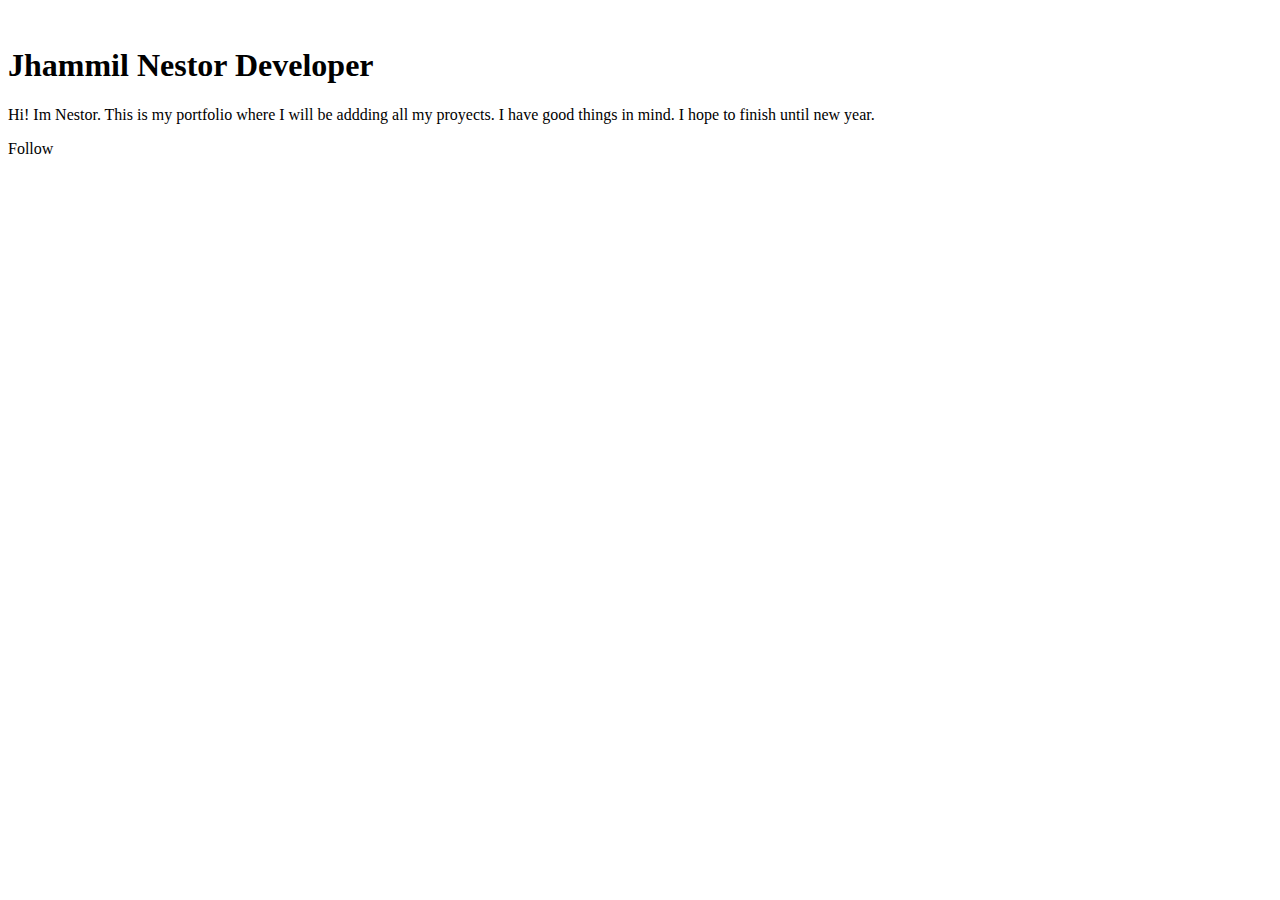
==== main.html @ 13e5d54a "Inicio del proyecto" ====
<!DOCTYPE html>
<html lang="en">
<head>
    <meta charset="UTF-8">
    <meta name="viewport" content="width=device-width, initial-scale=1.0">
    <title>Document</title>
</head>
<body>
    <div class="card">
        <img class="card--background" src="" alt="">
        <img class="card--profile" src="" alt="">
        <div class="card__info">
            <h1>Jhammil Nestor Developer</h1>
            <p>Hi! Im Nestor. This is my portfolio where I will be addding
                all my proyects. I have good things in mind. I hope to finish
                until new year.
            </p>
        </div>
        <div class="Follow">
            Follow
        </div>
    </div>
</body>
</html>
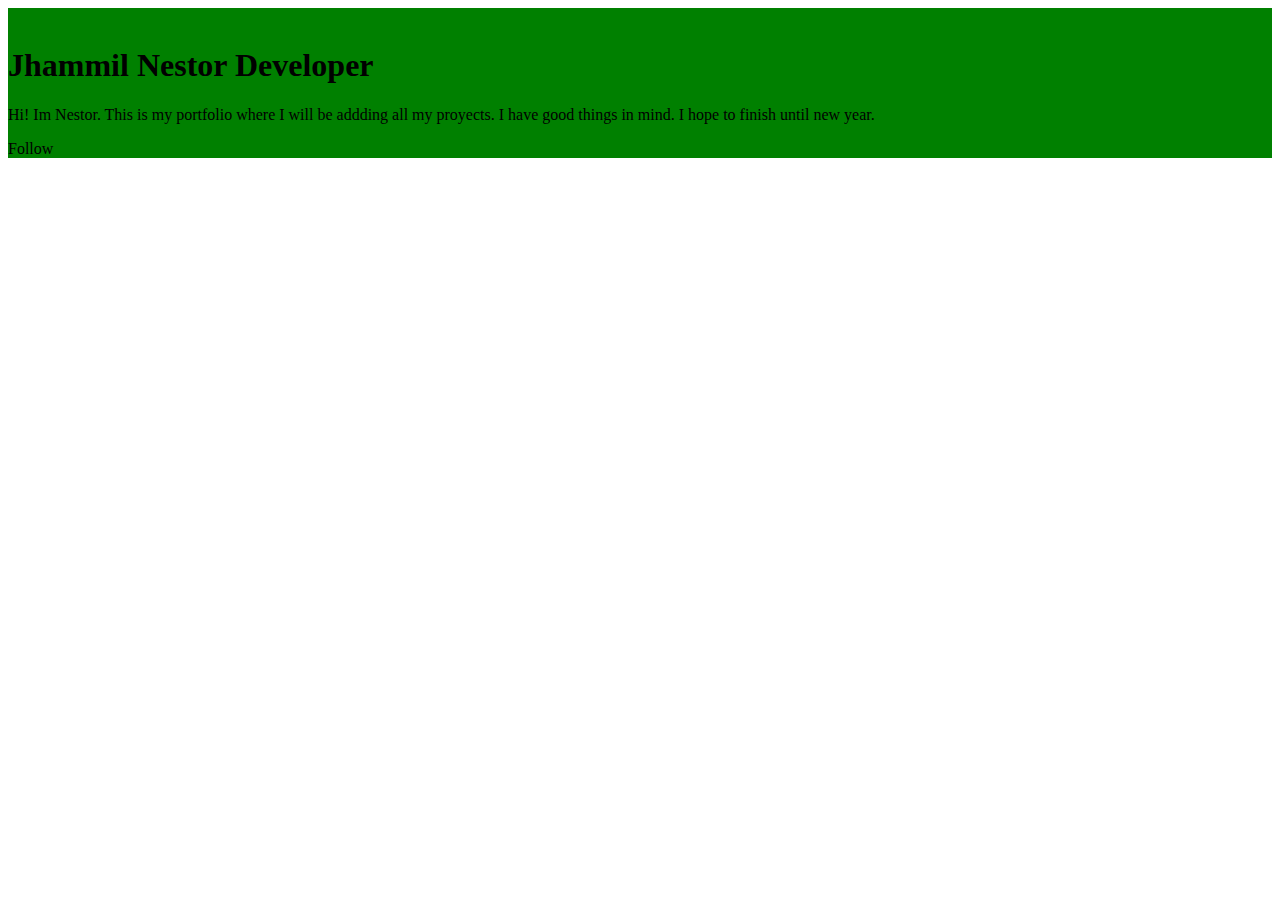
==== commit df79c465: "Se creo una carpeta css y se creo main.css" ====
--- a/main.html
+++ b/main.html
@@ -3,22 +3,26 @@
 <head>
     <meta charset="UTF-8">
     <meta name="viewport" content="width=device-width, initial-scale=1.0">
+    <link rel="stylesheet" href="./css/main.css">
     <title>Document</title>
 </head>
 <body>
-    <div class="card">
-        <img class="card--background" src="" alt="">
-        <img class="card--profile" src="" alt="">
-        <div class="card__info">
-            <h1>Jhammil Nestor Developer</h1>
-            <p>Hi! Im Nestor. This is my portfolio where I will be addding
-                all my proyects. I have good things in mind. I hope to finish
-                until new year.
-            </p>
+    <section class="CardSpace">
+        <div class="card">
+            <img class="card--background" src="" alt="">
+            <img class="card--profile" src="" alt="">
+            <div class="card__info">
+                <h1>Jhammil Nestor Developer</h1>
+                <p>Hi! Im Nestor. This is my portfolio where I will be addding
+                    all my proyects. I have good things in mind. I hope to finish
+                    until new year.
+                </p>
+            </div>
+            <div class="Follow">
+                Follow
+            </div>
         </div>
-        <div class="Follow">
-            Follow
-        </div>
-    </div>
+    </section>
+    
 </body>
 </html>--- a/css/main.css
+++ b/css/main.css
@@ -0,0 +1,14 @@
+*{
+
+}
+.CardSpace {
+    width: 100%;
+    height: auto;
+    background: green;
+    display: flex;
+    align-items: center;
+}
+.card {
+    width: 80%;
+    height: auto;
+}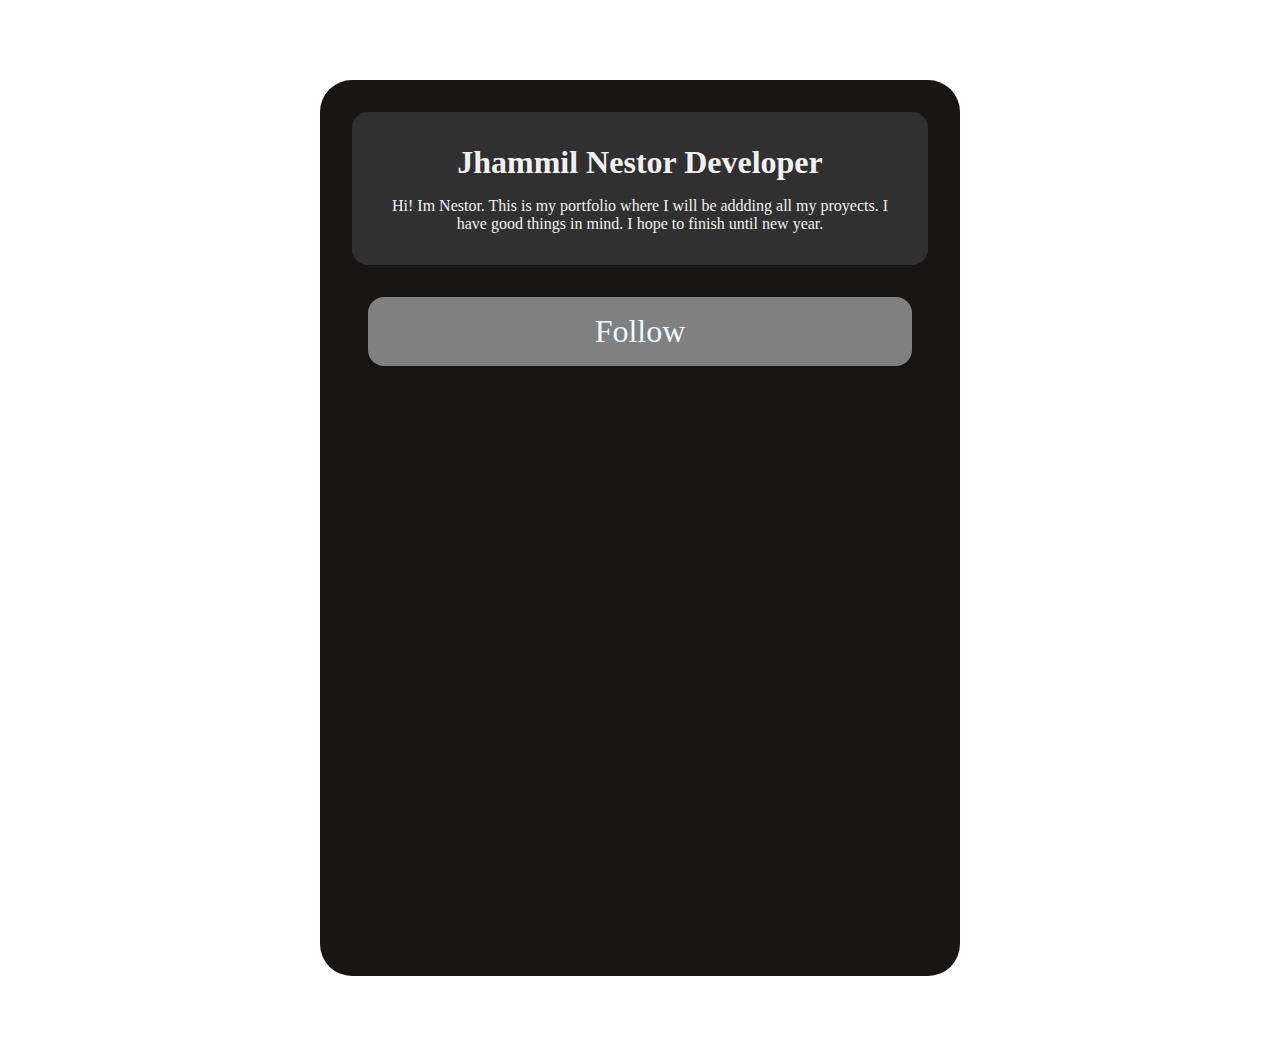
==== commit 6a420eb6: "Se añadio estilos y color socuro, tambien se modifico el tamaño y color de los textos." ====
--- a/main.html
+++ b/main.html
@@ -8,19 +8,17 @@
 </head>
 <body>
     <section class="CardSpace">
-        <div class="card">
-            <img class="card--background" src="" alt="">
-            <img class="card--profile" src="" alt="">
-            <div class="card__info">
-                <h1>Jhammil Nestor Developer</h1>
-                <p>Hi! Im Nestor. This is my portfolio where I will be addding
-                    all my proyects. I have good things in mind. I hope to finish
-                    until new year.
-                </p>
-            </div>
-            <div class="Follow">
-                Follow
-            </div>
+        <img class="card--background" src="" alt="">
+        <img class="card--profile" src="" alt="">
+        <div class="card__info">
+            <h1>Jhammil Nestor Developer</h1>
+            <p>Hi! Im Nestor. This is my portfolio where I will be addding
+                all my proyects. I have good things in mind. I hope to finish
+                until new year.
+            </p>
+        </div>
+        <div class="Follow">
+            <a href="">Follow</a>
         </div>
     </section>
     
--- a/css/main.css
+++ b/css/main.css
@@ -1,14 +1,43 @@
 *{
+margin: 0;
+padding: 0;
+}
 
+.CardSpace {
+    border-radius: 2rem;
+    width: 40rem;
+    height: 56rem;
+    margin: 5rem auto;
+    background-color: rgb(24, 21, 21);
+    color: rgb(240, 240, 240);
+    display: flex;
+    flex-direction: column;
+    align-items: center;
+    overflow: hidden;
 }
-.CardSpace {
-    width: 100%;
-    height: auto;
-    background: green;
-    display: flex;
-    align-items: center;
-}
-.card {
+.card__info{
     width: 80%;
     height: auto;
+    text-align: center;
+    background-color: rgb(48, 48, 48);
+    border-radius: 1rem;
+    padding: 2rem;
+    margin: 2rem;
+}
+.card__info h1 {
+    font-size: 2rem;
+    padding-bottom: 1rem;
+}
+.Follow {
+    width: 80%;
+    height: auto;
+    text-align: center;
+    background: gray;
+    border-radius: 1rem;
+    font-size: 2rem;
+    padding: 1rem;
+}
+.Follow a {
+    text-decoration: none;
+    color: aliceblue;
 }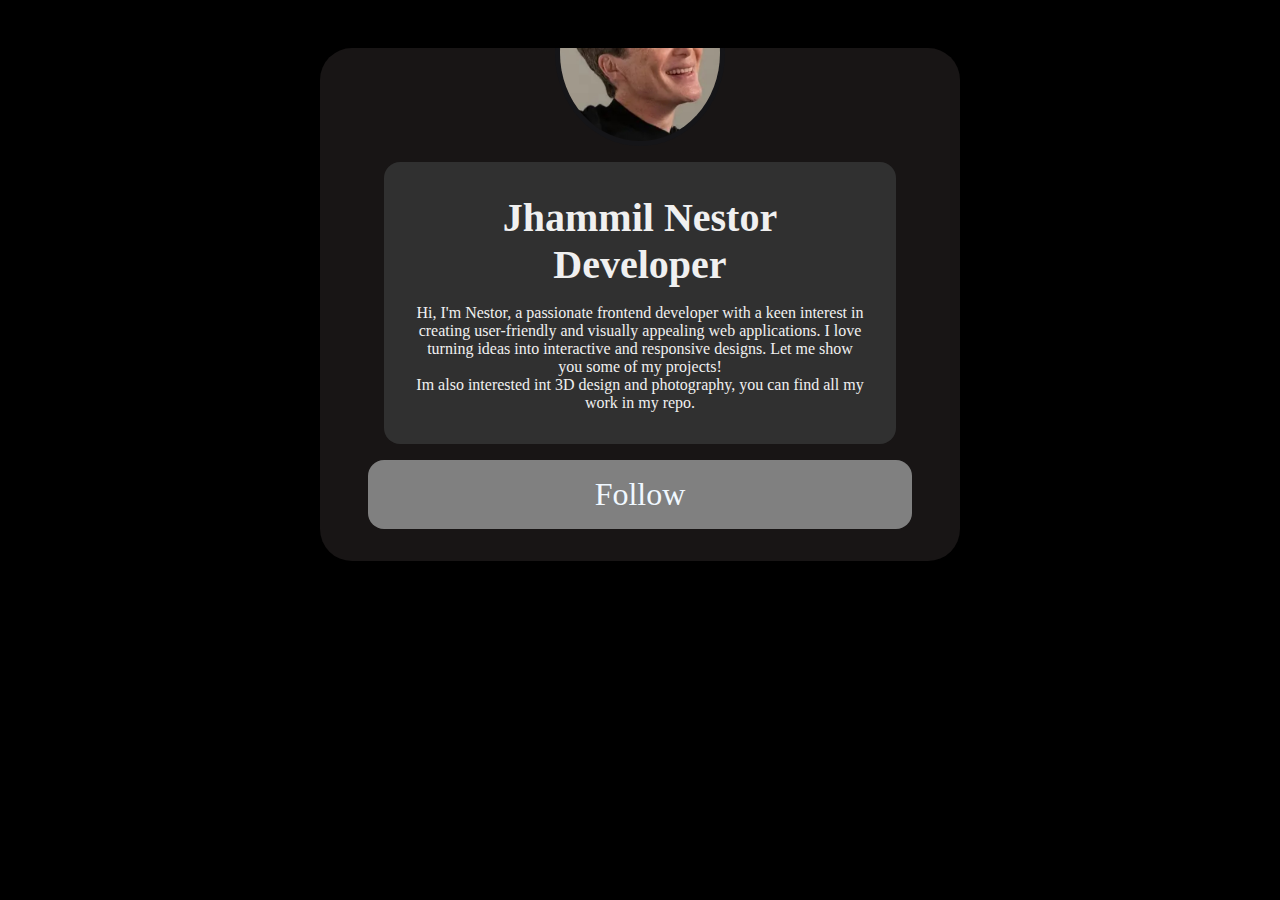
==== commit 0fd95a70: "Card terminada?" ====
--- a/main.html
+++ b/main.html
@@ -8,14 +8,17 @@
 </head>
 <body>
     <section class="CardSpace">
-        <img class="card--background" src="" alt="">
-        <img class="card--profile" src="" alt="">
+        <img class="card--background" src="./img/img_main/fondo 2.jpg" alt="">
+        <img class="card--profile" src="./img/img_main/FotoDePerfil.jpg" alt="">
         <div class="card__info">
             <h1>Jhammil Nestor Developer</h1>
-            <p>Hi! Im Nestor. This is my portfolio where I will be addding
-                all my proyects. I have good things in mind. I hope to finish
-                until new year.
+            <p>Hi, I'm Nestor, a passionate frontend developer with a keen 
+                interest in creating user-friendly and visually appealing web 
+                applications. I love turning ideas into interactive and 
+                responsive designs. Let me show you some of my projects!
             </p>
+            <p>Im also interested int 3D design and photography, you can
+                find all my work in my repo. </p>
         </div>
         <div class="Follow">
             <a href="">Follow</a>
--- a/css/main.css
+++ b/css/main.css
@@ -2,30 +2,44 @@
 margin: 0;
 padding: 0;
 }
-
+html{
+    background: black;
+}
 .CardSpace {
     border-radius: 2rem;
     width: 40rem;
-    height: 56rem;
-    margin: 5rem auto;
+    height: auto;
+    margin: 3rem auto;
     background-color: rgb(24, 21, 21);
+    /* background: rgb(0, 54, 0); */
     color: rgb(240, 240, 240);
     display: flex;
     flex-direction: column;
     align-items: center;
     overflow: hidden;
 }
+.card--background{
+    width: 100%;
+    height: auto;
+    margin: auto;
+}
+.card--profile{
+    width: 10rem;
+    border-radius: 50%;
+    margin-top: -5.5rem;
+    border: 5px solid rgb(21, 21, 24);
+}
 .card__info{
-    width: 80%;
+    width: 70%;
     height: auto;
     text-align: center;
     background-color: rgb(48, 48, 48);
     border-radius: 1rem;
     padding: 2rem;
-    margin: 2rem;
+    margin: 1rem;
 }
 .card__info h1 {
-    font-size: 2rem;
+    font-size: 2.5rem;
     padding-bottom: 1rem;
 }
 .Follow {
@@ -36,8 +50,21 @@
     border-radius: 1rem;
     font-size: 2rem;
     padding: 1rem;
+    margin-bottom: 2rem;
 }
 .Follow a {
     text-decoration: none;
     color: aliceblue;
-}+}
+@media screen and (max-width: 650px) {
+    .CardSpace {
+        width: 80%;
+    }
+    .card__info h1 {
+        font-size: 2rem;
+    }
+    .card--profile{
+        width: 7rem;
+        margin-top: -4.5rem;
+    }
+}
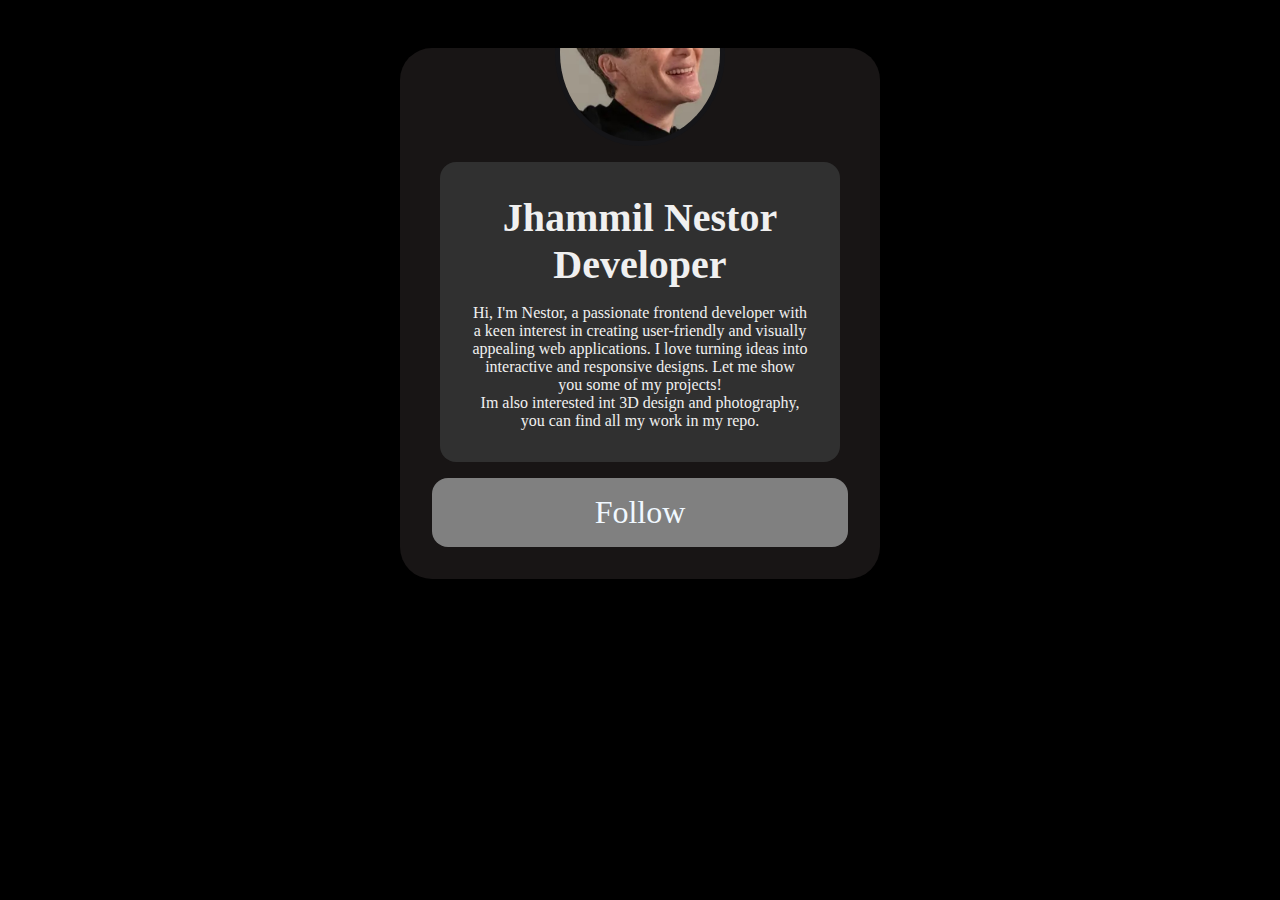
==== commit 7a8a6a54: "Cambio de tamaño y poner un flag para que no se pierda nada" ====
--- a/main.html
+++ b/main.html
@@ -7,6 +7,7 @@
     <title>Document</title>
 </head>
 <body>
+    
     <section class="CardSpace">
         <img class="card--background" src="./img/img_main/fondo 2.jpg" alt="">
         <img class="card--profile" src="./img/img_main/FotoDePerfil.jpg" alt="">
@@ -24,6 +25,6 @@
             <a href="">Follow</a>
         </div>
     </section>
-    
+
 </body>
 </html>--- a/css/main.css
+++ b/css/main.css
@@ -7,7 +7,7 @@
 }
 .CardSpace {
     border-radius: 2rem;
-    width: 40rem;
+    width: 30rem;
     height: auto;
     margin: 3rem auto;
     background-color: rgb(24, 21, 21);
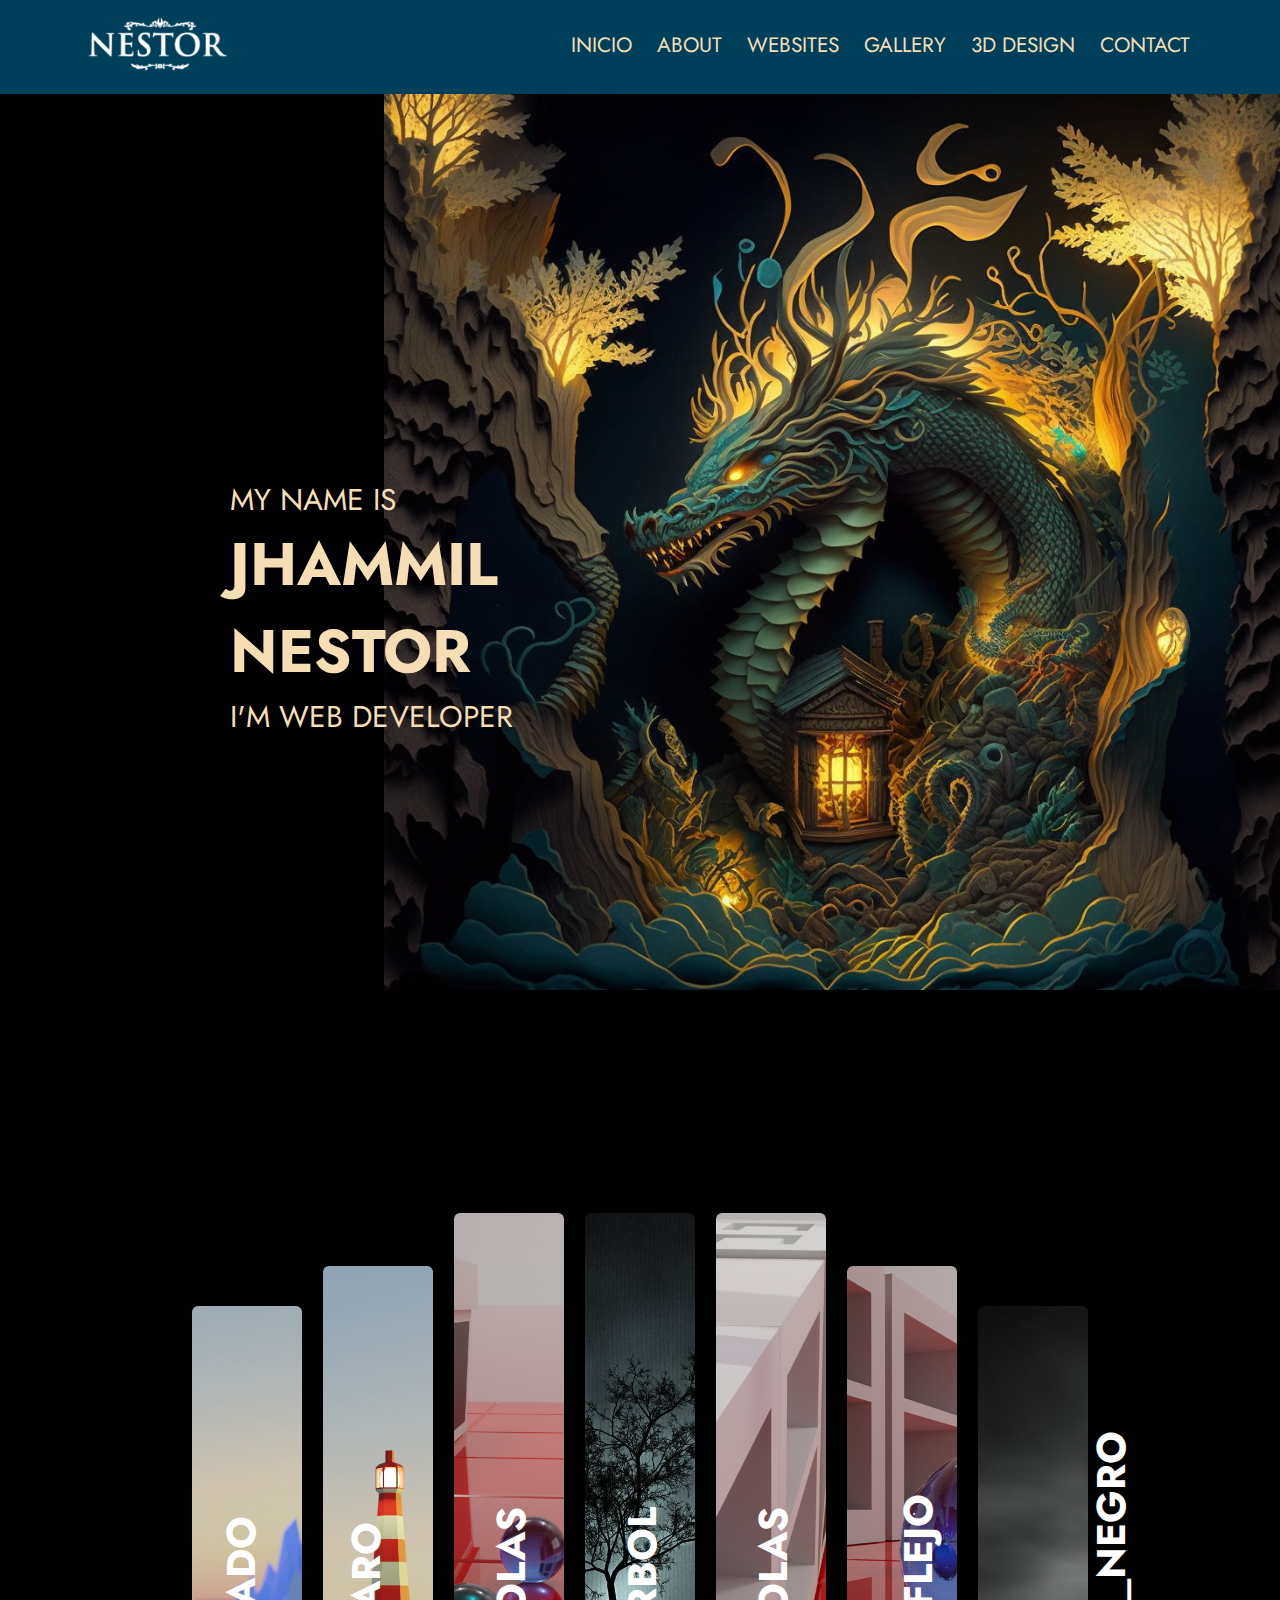
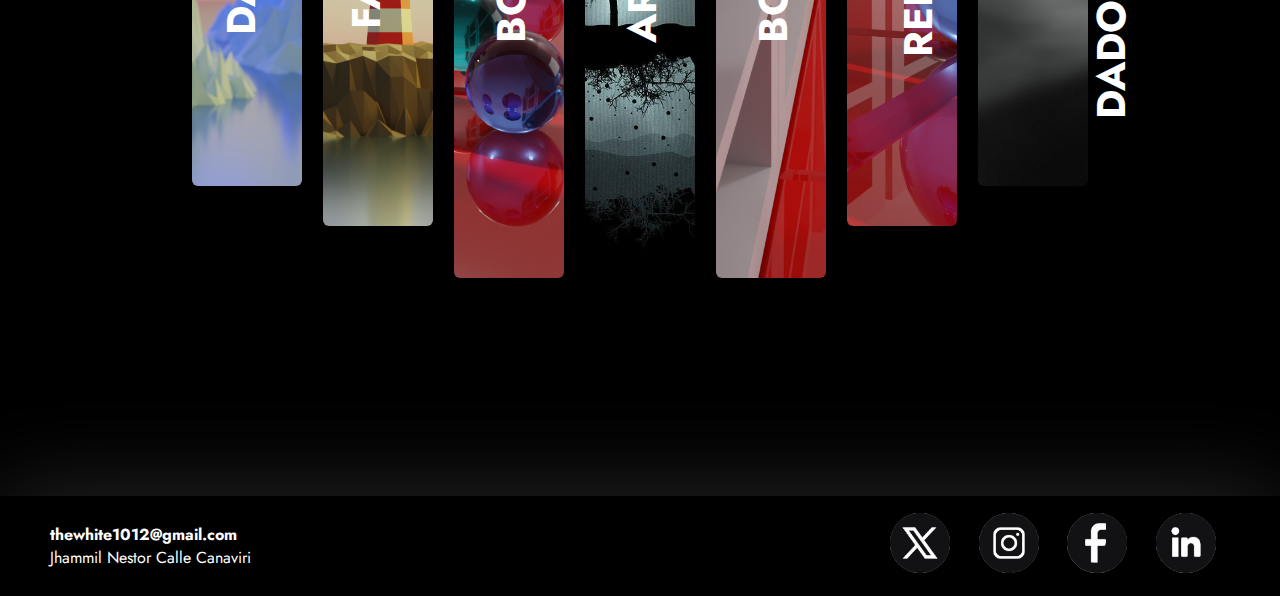
==== commit 7471e182: "Se mejoro la tarjeta de inicio, se cambio nombre de os archivos tambien se puso iconos a la tarjeta" ====
--- a/main.html
+++ b/main.html
@@ -3,28 +3,126 @@
 <head>
     <meta charset="UTF-8">
     <meta name="viewport" content="width=device-width, initial-scale=1.0">
-    <link rel="stylesheet" href="./css/main.css">
+    <link rel="stylesheet" href="./css/cssIndex.css">
+    <link rel="stylesheet" href="https://use.fontawesome.com/releases/v5.8.1/css/all.css">
+    <script src="./script/scriptNavBar.js"></script>
     <title>Document</title>
 </head>
 <body>
+    <div class="container">
+        <nav>
+            <div class="logo-nestor">
+                <a href=""><img src="./img/img_logo/NESTOr_Silk .png" alt=""></a>
+            </div>
+            <div class="toggle">
+                <i class="fas fa-bars" onclick="mobile()"></i>
+            </div>
+            <ul id="idMobile">
+                <li><a href="./Identifier.html">INICIO</a></li>
+                <li><a href="">ABOUT</a></li>
+                <li><a href="">WEBSITES</a></li>
+                <li><a href="">GALLERY</a></li>
+                <li><a href="">3D DESIGN</a></li>
+                <li><a href="">CONTACT</a></li>
+            </ul>
+        </nav>
+       
+    </div>
     
-    <section class="CardSpace">
-        <img class="card--background" src="./img/img_main/fondo 2.jpg" alt="">
-        <img class="card--profile" src="./img/img_main/FotoDePerfil.jpg" alt="">
-        <div class="card__info">
-            <h1>Jhammil Nestor Developer</h1>
-            <p>Hi, I'm Nestor, a passionate frontend developer with a keen 
-                interest in creating user-friendly and visually appealing web 
-                applications. I love turning ideas into interactive and 
-                responsive designs. Let me show you some of my projects!
-            </p>
-            <p>Im also interested int 3D design and photography, you can
-                find all my work in my repo. </p>
+    <section class="presentation">
+        <div class="nombre">
+            <div class="nombre_cajita">
+                <span>MY NAME IS</span>
+                <H1>JHAMMIL NESTOR</H1>
+                <P>I'M WEB DEVELOPER</P>
+            </div>
         </div>
-        <div class="Follow">
-            <a href="">Follow</a>
+        <div class="presentation-foto">
+            <img src="./img/img_fondos/dragon.webp" alt="">
         </div>
     </section>
-
+    <section class="slider-container">
+        <div class="slider-images">
+            <div class="slider-img">
+                <img src="./img/img_slider/1.png" alt="">
+                <h1>Dado</h1>
+                <div class="details">
+                    <h2>Faro</h2>
+                    <p>Faro Luz Azul</p>
+                </div>
+            </div>
+            <div class="slider-img">
+                <img src="./img/img_slider/2.png" alt="">
+                <h1>Faro</h1>
+                <div class="details">
+                    <h2>Faro</h2>
+                    <p>Faro estilo Low Poly</p>
+                </div>
+            </div>
+            <div class="slider-img">
+                <img src="./img/img_slider/3.png" alt="">
+                <h1>Bolas</h1>
+                <div class="details">
+                    <h2>Faro</h2>
+                    <p>Bolas de cristal</p>
+                </div>
+            </div>
+            <div class="slider-img">
+                <img src="./img/img_slider/4.jpg" alt="">
+                <h1>Arbol</h1>
+                <div class="details">
+                    <h2>Arbol</h2>
+                    <p>Imagen a cambiar</p>
+                </div>
+            </div>
+            <div class="slider-img">
+                <img src="./img/img_slider/5.png" alt="">
+                <h1>Bolas</h1>
+                <div class="details">
+                    <h2>Bolas 2</h2>
+                    <p>Bolas Caendo</p>
+                </div>
+            </div>
+            <div class="slider-img">
+                <img src="./img/img_slider/6.png" alt="">
+                <h1>Reflejo</h1>
+                <div class="details">
+                    <h2>Reflejo</h2>
+                    <p>Reflejo y luz</p>
+                </div>
+            </div>
+            <div class="slider-img">
+                <img src="./img/img_slider/7.jpg" alt="">
+                <h1>Dado_Negro</h1>
+                <div class="details">
+                    <h2>Dado Negro</h2>
+                    <p>Negraso el dado</p>
+                </div>
+            </div>
+        </div>
+    </section>
+    <script src="./script/js_slider/jQuery.js"></script>
+    <script>
+      jQuery(document).ready(function ($) {
+        $(".slider-img").on("click", function () {
+          $(".slider-img").removeClass("active");
+          $(this).addClass("active");
+        });
+      });
+    </script>
+    <footer>
+        <div class="footer-container">
+            <div class="email">
+                <h4>thewhite1012@gmail.com</h4>
+                <p>Jhammil Nestor Calle Canaviri</p>
+            </div>
+            <div class="social-media">
+                <a href=""><img src="./img/img_footer/X.jpg" alt=""></a>
+                <a href=""><img src="./img/img_footer/Insta.jpg" alt=""></a>
+                <a href=""><img src="./img/img_footer/facebook.jpg" alt=""></a>
+                <a href=""><img src="./img/img_footer/linkedin.jpg" alt=""></a>
+            </div>
+        </div>
+    </footer>
 </body>
 </html>--- a/css/cssIndex.css
+++ b/css/cssIndex.css
@@ -0,0 +1,328 @@
+@import url("https://fonts.googleapis.com/css2?family=Jost:wght@400;700&display=swap");
+* {
+    margin: 0px;
+    padding: 0px;
+    box-sizing: border-box;
+    font-family: 'Jost', sans-serif;
+}
+body{
+    /* background: rgb(248, 197, 101); */
+    background-color: black;
+    /* font-family: 'Times New Roman', Times, serif; */
+    font-family: 'Jost', sans-serif;
+}
+
+.container {
+    width: 100%;
+    height: auto;
+    display: flex;
+    align-items: center;
+    justify-content: center;
+}
+.logo-nestor{
+    width: auto;
+}
+.logo-nestor img{
+    width: 10rem;
+}
+nav {
+    width: 100%;
+
+    /* background:#5c5c5c; */
+    /* background:#7c6853; */
+    background:#003f5c;
+    /* border-radius: 30px; */
+    padding: 1rem 5rem;
+    /* margin: 0.2rem; */
+    box-shadow: 0 5px 20px rgba(0, 0, 0, 0.4);
+    /* box-shadow: 0 5px 20px rgba(255, 255, 255, 0.4); */
+    display: flex;
+    justify-content: space-between;
+
+}
+nav ul li {
+    display: inline-block;
+    list-style: none;
+    font-size: 1.3rem;
+    padding: 0 10px;
+    /* margin: 0 20px; */
+    /* padding: 1rem; */
+    margin-top: 0.9rem;
+    cursor: pointer;
+    position: relative;
+
+}
+nav ul li a{
+    text-decoration: none;
+    color: wheat;
+    /* justify-content: center; */
+}
+
+nav ul li:after {
+    content: '';
+    width: 0;
+    height: 3px;
+    /* background: rgb(2, 2, 2); */
+    background: wheat;
+    position: absolute;
+    left: 0;
+    bottom: -10px;
+    transition: 0.5s;
+}
+nav ul li:hover::after {
+    width: 100%;
+}
+.toggle{
+    width:100%;
+    padding: 10px 20px;
+    /* background: rgb(248, 197, 101); */
+    background-color: black;
+    text-align: right;
+    box-sizing: border-box;
+    color: #fff;
+    font-size: 30px;
+    display: none;
+}
+/* presetacion caratula */
+.presentation{
+    width: 100%;
+    height: auto;
+    display: flex;
+    margin-bottom: 100px;
+}
+
+.nombre{
+    position: relative;
+    width: 30%;
+    height: auto;
+    color: wheat;
+}
+.nombre_cajita{
+    width: 100%;
+    position: absolute;
+    top: 57%;
+    left: 110%;
+    transform: translate(-50%, -50%);
+    font-size: 30px;
+}
+.presentation-foto{
+    width: 70%;
+}
+.presentation-foto img{
+    width: 100%;
+}
+/* Galeria */
+.slider-container{
+    width: 100%;
+    height: 100vh;
+    
+    display: flex;
+    align-items: center;
+    justify-content: center;
+  }
+.slider-images{
+    display: flex;
+    align-items: center;
+    gap: 21px;
+  }
+  .slider-images img{
+    width: 100%;
+    height: 100%;
+    object-fit: cover;
+    border-radius: 6px;
+  }
+  .slider-img{
+    width: 110px;
+    border-radius: 6px;
+    cursor: pointer;
+    position: relative;
+    transition: 0.7s ease;
+  }
+  .slider-images .slider-img:first-child, .slider-images .slider-img:last-child{
+    height: 480px;
+  }
+  .slider-images .slider-img:nth-child(2), .slider-images .slider-img:nth-child(6){
+    height: 560px;
+  }
+  .slider-images .slider-img:nth-child(3), .slider-images .slider-img:nth-child(4), .slider-images .slider-img:nth-child(5){
+    height: 665px;
+  }
+  .slider-img h1{
+    font-family: "Jost", sans-serif;
+    font-size: 40px;
+    font-weight: 700;
+    text-align: left;
+    text-transform: uppercase;
+    color: #fff;
+    position: absolute;
+    top: 50%;
+    left: -10%;
+    transform: rotate(270deg);
+    transition: 0.7s ease;
+  }
+  .details{
+    position: absolute;
+    bottom: 43px;
+    left: 43px;
+  }
+  .details h2{
+    font-family: "Jost", sans-serif;
+    font-size: 26px;
+    font-weight: 700;
+    text-align: left;
+    line-height: 44px;
+    text-align: left;
+    color: #fff;
+    text-transform: uppercase;
+    transition: 0.7s ease;
+    display: none;
+  }
+  .details p{
+    font-family: "Jost", sans-serif;
+    font-size: 20px;
+    font-weight: 700;
+    text-align: left;
+    line-height: 33px;
+    text-align: left;
+    color: #fff;
+    text-transform: uppercase;
+    transition: 0.7s ease;
+    display: none;
+  }
+  .slider-img.active{
+    width: 450px !important;
+    height: 400px !important;
+  }
+  .slider-img.active h1{
+     display: none;
+  }
+  .slider-img.active .details p, .slider-img.active .details h2{
+    display: block;
+  }
+  /* footer */
+footer{
+    width: 100%;
+    height: 100px;
+    margin-top: 100px;
+}
+.footer-container{
+    width: 100%;
+    height: 100%;
+    padding: 0px 50px;
+    display: flex;
+    justify-content: space-between;
+    /* gap: 400px; */
+    box-shadow: 0 5px 100px rgba(116, 116, 116, 0.4);
+    align-items: center;
+    color: #fff;
+}
+.email p{
+    width: 207px;
+}
+
+.social-media img{
+    width: 60px;
+    border-radius: 50%;
+}
+
+.social-media{
+    width: 30%;
+    display: flex;
+    justify-content: space-around;
+}
+/* .email{
+    display: flex;
+    flex-flow: column;
+    justify-content: center;
+    padding-left: 50px;
+    color: wheat;
+}
+.email p{
+    width: 250px;
+}
+.social-media{
+    width: 100%;
+    display: flex;
+    gap: 50px;
+    align-items: center;
+}
+.social-media img{
+    width: 60px;
+    border-radius: 50%;
+} */
+
+
+
+
+@media (max-width:876px){
+    .logo-nestor{
+        width: 100%;  
+    }
+   /*  .logo-nestor img{
+        width: auto;
+    } */
+    nav{
+        width: 100%;
+        /* background: #fff; */
+        border-radius: 0px;
+        padding: 0;
+        margin: 0;
+        box-shadow: 0 5px 20px rgba(0, 0, 0, 0.4);
+        display: block;
+        text-align: center;
+    }
+    .toggle{
+        display: block;
+        transition: 0.5s;
+    }
+    ul{
+        width: 100%;
+        display: none;
+        background-color: black;
+        border-bottom: solid #fff;
+    }
+    ul li{
+        width: 100%;
+        text-align: center;
+        display: block;
+        margin: 0px;
+    }
+    nav ul li a{
+        color: #7c6853;
+        padding: 2rem;
+    }
+    .mobile{
+        display: block;
+    }
+}
+@media (max-width:876px){
+    /* presetacion caratula */
+    .presentation{
+    width: 100%;
+    height: auto;
+    display: flex;
+}
+
+.nombre{
+    position: absolute;
+    width: 100%;
+    height: auto;
+    color: wheat;
+    padding-top: 50%;
+    text-align: center;
+}
+.nombre_cajita{
+    width: 100%;
+    /* position: absolute; */
+    top: 100%;
+    left: 50%;
+    transform: translate(-50%, -50%);
+    font-size: 20px;
+}
+.presentation-foto{
+    width: 100%;
+}
+.presentation-foto img{
+    width: 100%;
+}
+}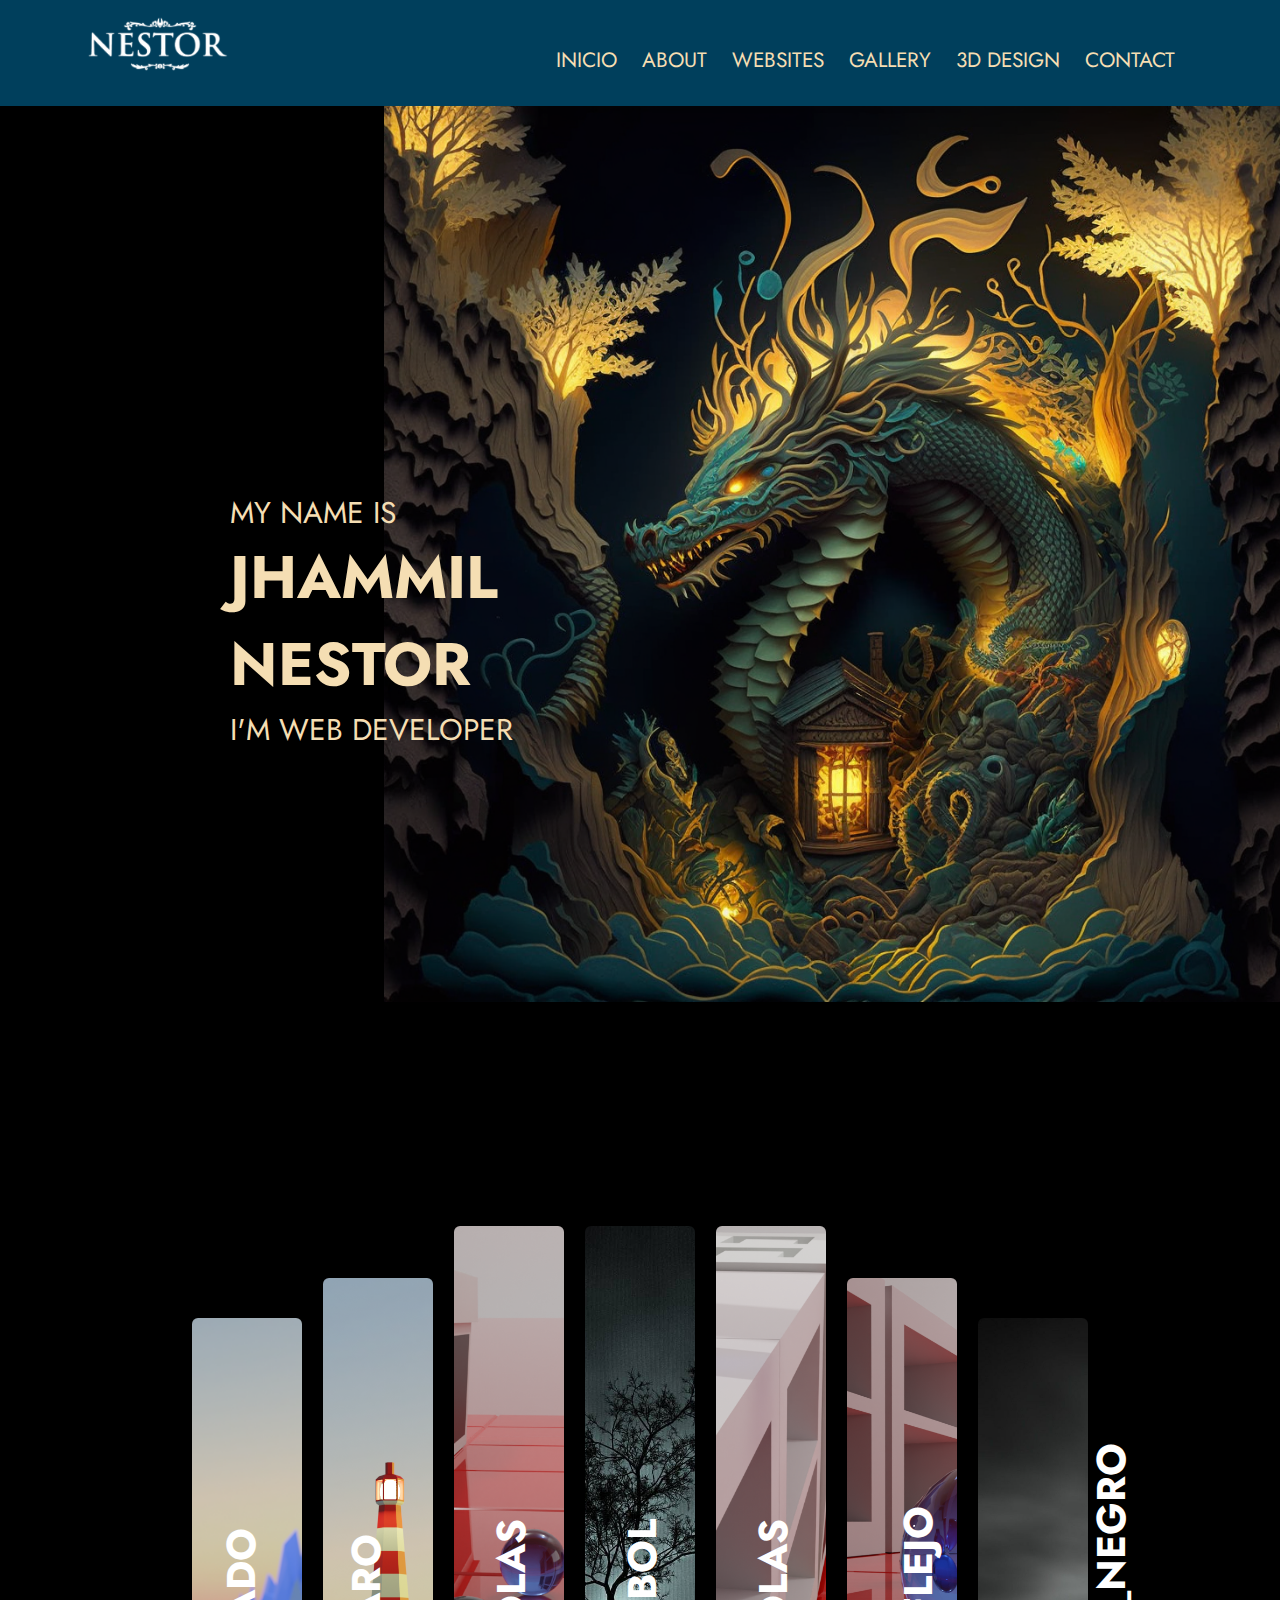
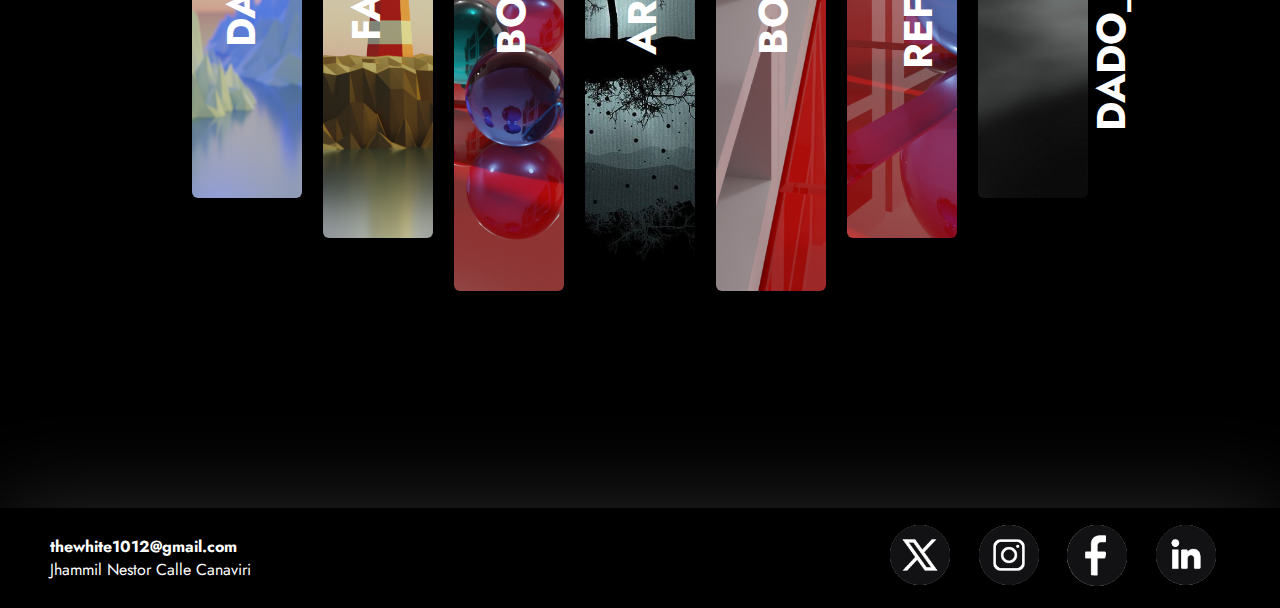
==== commit 550da907: "Update main.html" ====
--- a/main.html
+++ b/main.html
@@ -80,7 +80,7 @@
                 <h1>Bolas</h1>
                 <div class="details">
                     <h2>Bolas 2</h2>
-                    <p>Bolas Caendo</p>
+                    <p>Bolas Cayendo</p>
                 </div>
             </div>
             <div class="slider-img">
@@ -96,7 +96,7 @@
                 <h1>Dado_Negro</h1>
                 <div class="details">
                     <h2>Dado Negro</h2>
-                    <p>Negraso el dado</p>
+                    <p>Dado</p>
                 </div>
             </div>
         </div>
@@ -125,4 +125,4 @@
         </div>
     </footer>
 </body>
-</html>+</html>
--- a/css/cssIndex.css
+++ b/css/cssIndex.css
@@ -27,26 +27,20 @@
 }
 nav {
     width: 100%;
-
-    /* background:#5c5c5c; */
-    /* background:#7c6853; */
     background:#003f5c;
-    /* border-radius: 30px; */
     padding: 1rem 5rem;
-    /* margin: 0.2rem; */
     box-shadow: 0 5px 20px rgba(0, 0, 0, 0.4);
-    /* box-shadow: 0 5px 20px rgba(255, 255, 255, 0.4); */
     display: flex;
     justify-content: space-between;
-
+}
+nav ul{
+    padding: 15px;
 }
 nav ul li {
     display: inline-block;
     list-style: none;
     font-size: 1.3rem;
     padding: 0 10px;
-    /* margin: 0 20px; */
-    /* padding: 1rem; */
     margin-top: 0.9rem;
     cursor: pointer;
     position: relative;
@@ -55,14 +49,12 @@
 nav ul li a{
     text-decoration: none;
     color: wheat;
-    /* justify-content: center; */
 }
 
 nav ul li:after {
     content: '';
     width: 0;
     height: 3px;
-    /* background: rgb(2, 2, 2); */
     background: wheat;
     position: absolute;
     left: 0;
@@ -256,20 +248,21 @@
 
 @media (max-width:876px){
     .logo-nestor{
-        width: 100%;  
-    }
-   /*  .logo-nestor img{
-        width: auto;
-    } */
+        display: flex;
+        width: 100%;
+        align-items: center;
+        justify-content: center;
+    }
+    .logo-nestor img {
+        margin: 15px;
+    }
     nav{
         width: 100%;
-        /* background: #fff; */
         border-radius: 0px;
-        padding: 0;
+        padding: 0px;
         margin: 0;
         box-shadow: 0 5px 20px rgba(0, 0, 0, 0.4);
         display: block;
-        text-align: center;
     }
     .toggle{
         display: block;
@@ -279,13 +272,14 @@
         width: 100%;
         display: none;
         background-color: black;
-        border-bottom: solid #fff;
+        /* border-bottom: solid #fff; */
     }
     ul li{
         width: 100%;
         text-align: center;
         display: block;
         margin: 0px;
+        margin-bottom: 20px;
     }
     nav ul li a{
         color: #7c6853;
@@ -294,6 +288,19 @@
     .mobile{
         display: block;
     }
+    /* nav ul li:after {
+        content: '';
+        width: 0;
+        height: 3px;
+        background: wheat;
+        position: absolute;
+        left: 0;
+        bottom: -10px;
+        transition: 0.5s;
+    } */
+    nav ul li:hover::after {
+        width: 0%;
+    }
 }
 @media (max-width:876px){
     /* presetacion caratula */
@@ -301,28 +308,144 @@
     width: 100%;
     height: auto;
     display: flex;
-}
-
-.nombre{
-    position: absolute;
-    width: 100%;
-    height: auto;
-    color: wheat;
-    padding-top: 50%;
-    text-align: center;
-}
-.nombre_cajita{
-    width: 100%;
-    /* position: absolute; */
-    top: 100%;
-    left: 50%;
-    transform: translate(-50%, -50%);
+    }
+
+    .nombre{
+        position: absolute;
+        width: 100%;
+        height: auto;
+        color: wheat;
+        padding-top: 50%;
+        text-align: center;
+    }
+    .nombre_cajita{
+        width: 100%;
+        /* position: absolute; */
+        top: 100%;
+        left: 50%;
+        transform: translate(-50%, -50%);
+        font-size: 20px;
+    }
+    .presentation-foto{
+        width: 100%;
+    }
+    .presentation-foto img{
+        width: 100%;
+    }
+}
+
+@media (max-width:876px){
+.slider-container{
+    width: 100%;
+    height: auto;
+    display: block;
+  }
+.slider-images{
+    display: flex;
+    flex-direction: column;
+  }
+  .slider-images img{
+    width: 100%;
+    height: 100%;
+    object-fit: cover;
+    border-radius: 6px;
+  }
+  .slider-img{
+    width: 80%;
+    cursor: pointer;
+    transition: 0.7s ease;
+  }
+  .slider-images .slider-img:first-child, .slider-images .slider-img:last-child{
+    height: auto;
+  }
+  .slider-images .slider-img:nth-child(2), .slider-images .slider-img:nth-child(6){
+    height: auto;
+  }
+  .slider-images .slider-img:nth-child(3), .slider-images .slider-img:nth-child(4), .slider-images .slider-img:nth-child(5){
+    height: auto;
+  }
+  .slider-img h1{
+    font-family: "Jost", sans-serif;
+    font-size: 35px;
+    font-weight: 10px;
+    text-transform: uppercase;
+    color: #fff;
+    position: absolute;
+    top: 40%;
+    left: 10%;
+    transform: none;
+    transition: 0.7s ease;
+  }
+  .details{
+    position: absolute;
+    bottom: 43px;
+    left: 43px;
+  }
+  .details h2{
+    font-family: "Jost", sans-serif;
+    font-size: 26px;
+    font-weight: 700;
+    text-align: left;
+    line-height: 44px;
+    text-align: left;
+    color: #fff;
+    text-transform: uppercase;
+    transition: 0.7s ease;
+    display: none;
+  }
+  .details p{
+    font-family: "Jost", sans-serif;
     font-size: 20px;
-}
-.presentation-foto{
-    width: 100%;
-}
-.presentation-foto img{
-    width: 100%;
-}
+    font-weight: 700;
+    text-align: left;
+    line-height: 33px;
+    text-align: left;
+    color: #fff;
+    text-transform: uppercase;
+    transition: 0.7s ease;
+    display: none;
+  }
+  .slider-img.active{
+    width: 95% !important;
+    height: auto !important;
+  }
+  .slider-img.active h1{
+     display: none;
+  }
+  .slider-img.active .details p, .slider-img.active .details h2{
+    display: block;
+  }
+}
+/* Media de el footer */
+@media (max-width:876px){
+    footer{
+        width: 100%;
+        height: auto;
+        margin-top: 20px;
+    }
+    .footer-container{
+
+        padding: 10px 50px;
+        display: flex;
+        flex-direction: column;
+        justify-content: none;
+        gap: 20px;
+        box-shadow: 0 5px 100px rgba(116, 116, 116, 0.4);
+        text-align: center;
+        color: #fff;
+    }
+    .email p{
+        width: 207px;
+    }
+
+    .social-media{
+        width: 60%;
+        display: flex;
+        justify-content: space-around;
+    }
+
+    .social-media img{
+        width: 60px;
+        border-radius: 50%;
+    }
 }